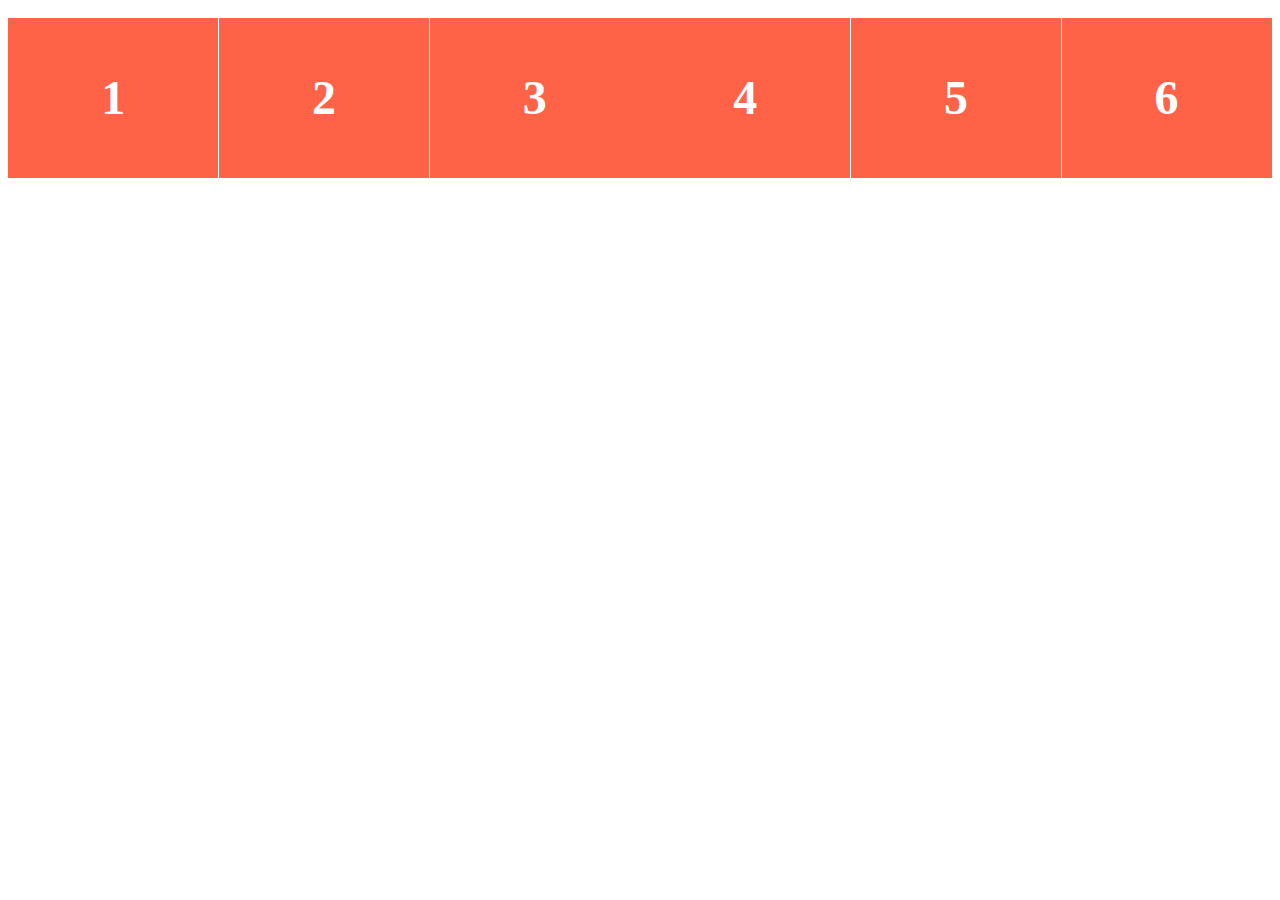
==== index.html @ 0ba46354 "box" ====
<!DOCTYPE html>
 <html>
 <head>
 <link rel="stylesheet" href="style.css">
 <title> SET08101 </title>
 </head>
 <body>
    <ul class ="flex-container ">
        <li class ="flex-item">1</li>
        <li class ="flex-item">2</li>
        <li class ="flex-item">3</li>
        <li class ="flex-item">4</li>
        <li class ="flex-item">5</li>
        <li class ="flex-item">6</li>
    </ul >
        
 </body>
 </html>
---- style.css ----
.flex-container {
    padding : 0;
    margin : 0;
    list-style : none ;
    display : flex ;
    flex-flow : row wrap ;
    justify-content : space-around ;
}
    
.flex-item {
    background : tomato ;
    padding: 5px ;
    width: 200px ;
    height: 150px ;
    margin-top : 10px ;
    line-height : 150px ;
    color: white ;
    font-weight : bold ;
    font-size: 3em ;
    text-align: center ;
}
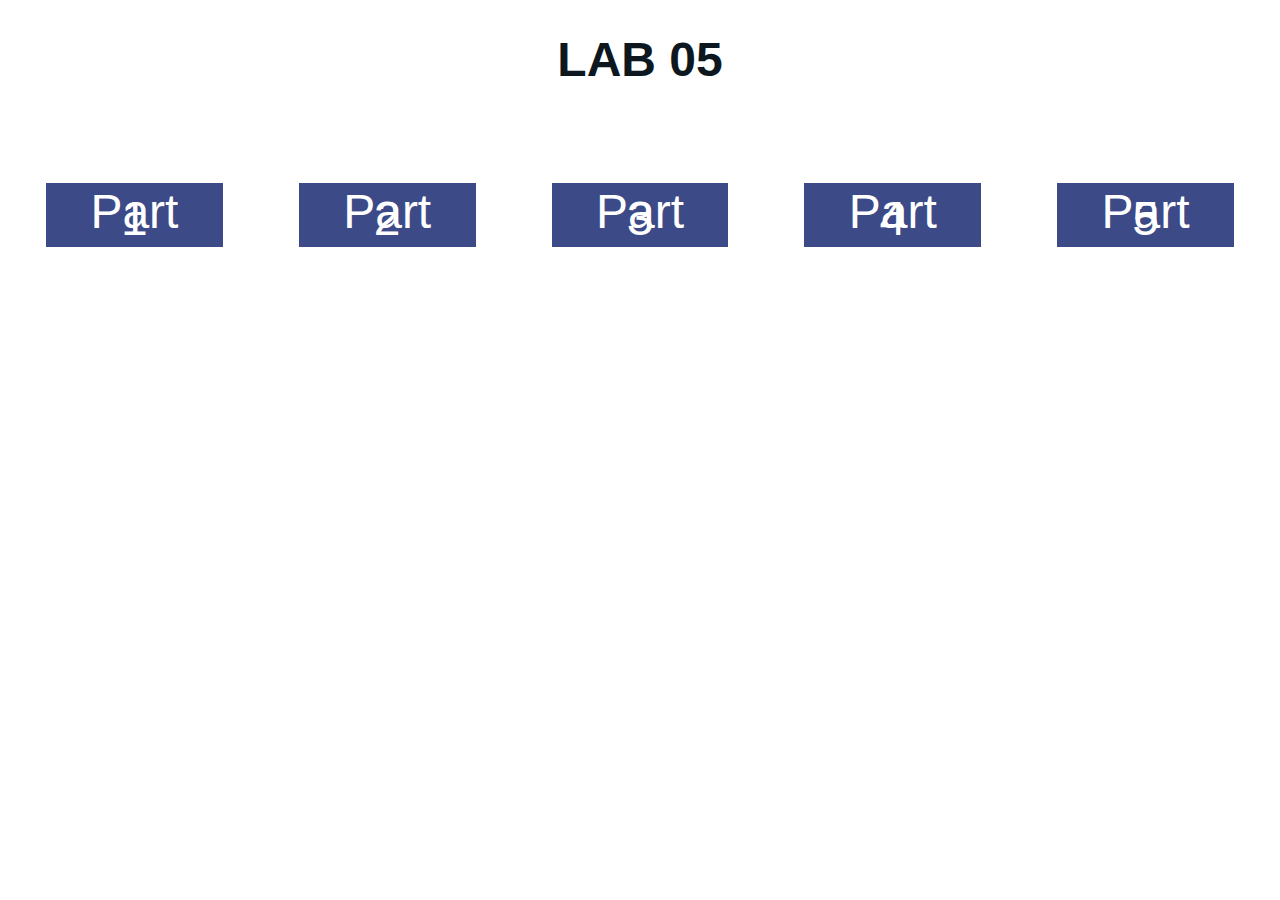
==== commit d068ce8b: "part1 and part2" ====
--- a/index.html
+++ b/index.html
@@ -5,14 +5,14 @@
  <title> SET08101 </title>
  </head>
  <body>
+     <h1> LAB 05</h1>
     <ul class ="flex-container ">
-        <li class ="flex-item">1</li>
-        <li class ="flex-item">2</li>
-        <li class ="flex-item">3</li>
-        <li class ="flex-item">4</li>
-        <li class ="flex-item">5</li>
-        <li class ="flex-item">6</li>
-    </ul >
-        
+        <a class="flex-item" href="test1.html">Part 1 </a>
+        <a class="flex-item" href="test2.html">Part 2 </a>
+        <a class="flex-item" href="test3.html">Part 3 </a>
+        <a class="flex-item" href="test4.html">Part 4 </a>
+        <a class="flex-item" href="test5.html">Part 5 </a>
+    </ul>
+            
  </body>
  </html>
--- a/style.css
+++ b/style.css
@@ -6,17 +6,27 @@
     flex-flow : row wrap ;
     justify-content : space-around ;
 }
+
     
 .flex-item {
-    background : tomato ;
-    padding: 5px ;
-    width: 200px ;
-    height: 150px ;
-    margin-top : 10px ;
-    line-height : 150px ;
+    background : rgb(60, 74, 136) ;
+    padding: 2% ;
+    width: 10% ;
+    height: 15% ;
+    margin-top : 5% ;
+    line-height : 15% ;
     color: white ;
-    font-weight : bold ;
     font-size: 3em ;
     text-align: center ;
+    text-decoration: none;
+    font-family: 'Gill Sans', 'Gill Sans MT', Calibri, 'Trebuchet MS', sans-serif;
 }
-    +
+
+h1{
+    font-family: Arial, Helvetica, sans-serif;
+    font-size: 300%;
+    color: rgb(13, 23, 32);
+    text-align: center ;
+    
+}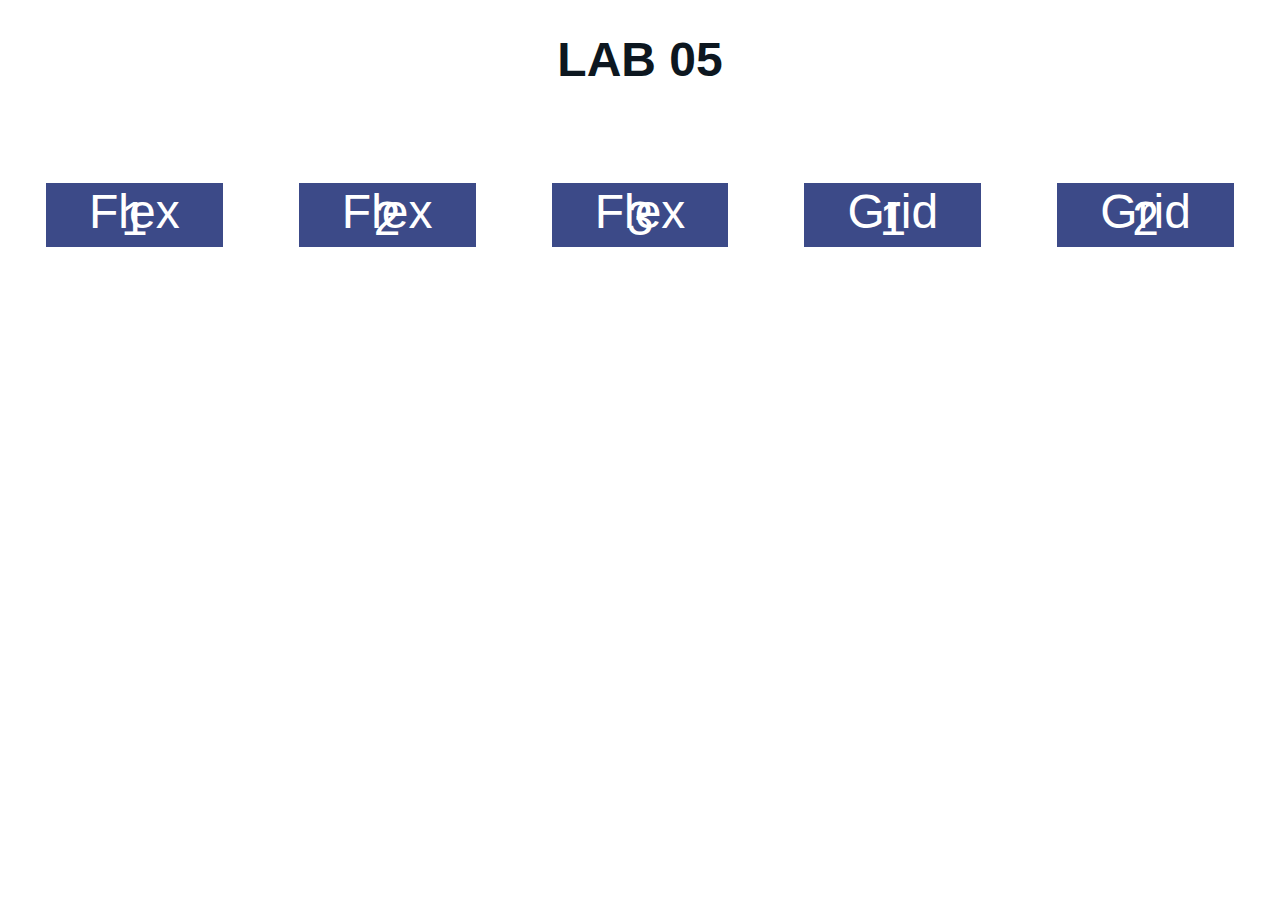
==== commit 1bb24a95: "finish lecture" ====
--- a/index.html
+++ b/index.html
@@ -7,11 +7,11 @@
  <body>
      <h1> LAB 05</h1>
     <ul class ="flex-container ">
-        <a class="flex-item" href="test1.html">Part 1 </a>
-        <a class="flex-item" href="test2.html">Part 2 </a>
-        <a class="flex-item" href="test3.html">Part 3 </a>
-        <a class="flex-item" href="test4.html">Part 4 </a>
-        <a class="flex-item" href="test5.html">Part 5 </a>
+        <a class="flex-item" href="test1.html">Flex 1 </a>
+        <a class="flex-item" href="test2.html">Flex 2 </a>
+        <a class="flex-item" href="test3.html">Flex 3 </a>
+        <a class="flex-item" href="test4.html">Grid 1 </a>
+        <a class="flex-item" href="test5.html">Grid 2 </a>
     </ul>
             
  </body>
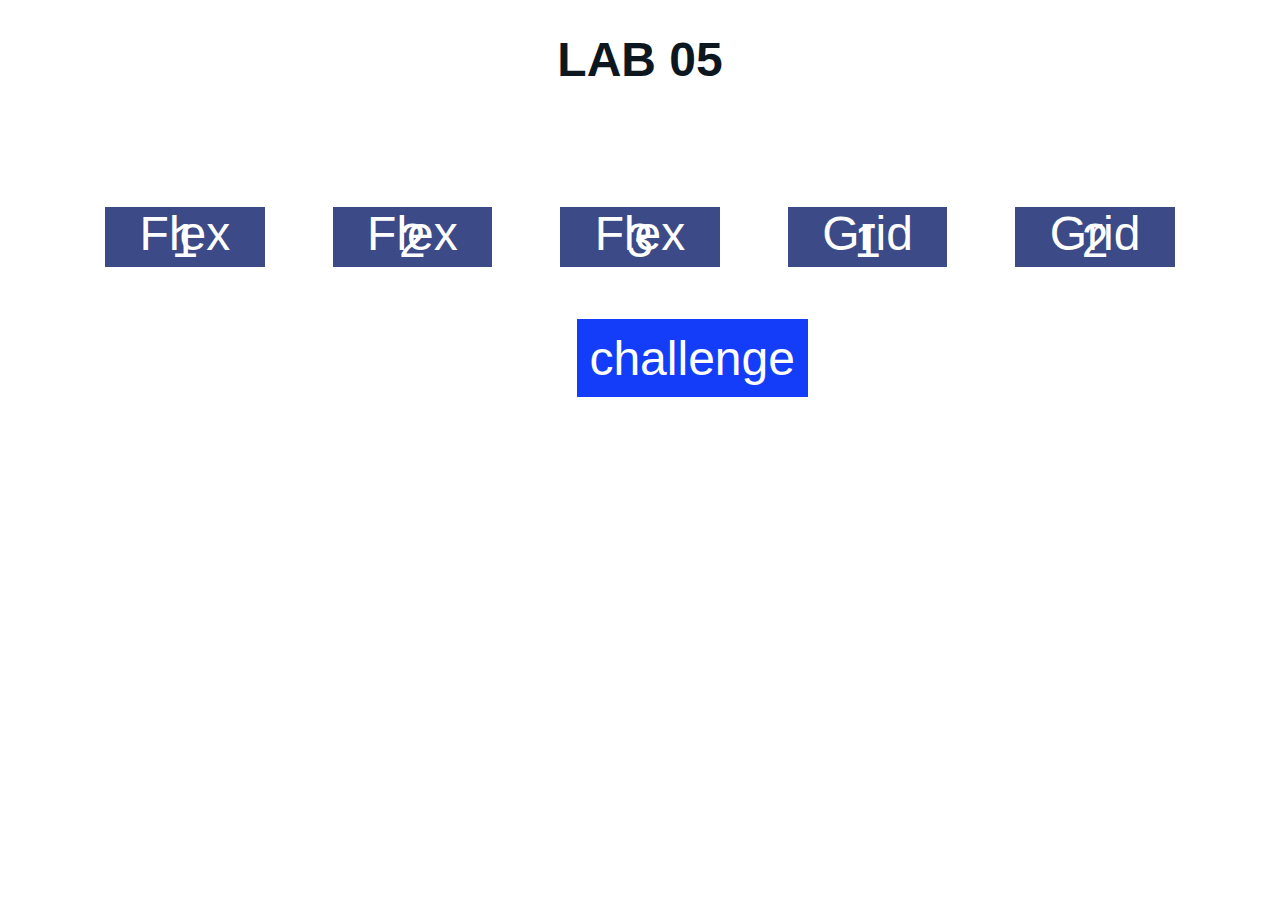
==== commit 0a77d47b: "challenge" ====
--- a/index.html
+++ b/index.html
@@ -5,14 +5,18 @@
  <title> SET08101 </title>
  </head>
  <body>
-     <h1> LAB 05</h1>
-    <ul class ="flex-container ">
-        <a class="flex-item" href="test1.html">Flex 1 </a>
-        <a class="flex-item" href="test2.html">Flex 2 </a>
-        <a class="flex-item" href="test3.html">Flex 3 </a>
-        <a class="flex-item" href="test4.html">Grid 1 </a>
-        <a class="flex-item" href="test5.html">Grid 2 </a>
-    </ul>
+    <h1> LAB 05</h1>
+   
+        <ul class ="flex-container ">
+            <a class="flex-item" href="test1.html">Flex 1 </a>
+            <a class="flex-item" href="test2.html">Flex 2 </a>
+            <a class="flex-item" href="test3.html">Flex 3 </a>
+            <a class="flex-item" href="test4.html">Grid 1 </a>
+            <a class="flex-item" href="test5.html">Grid 2 </a>
+        </ul>
+        <a class="flex-item2" href="challenge.html">challenge</a>
+
+
             
  </body>
  </html>
--- a/style.css
+++ b/style.css
@@ -1,6 +1,6 @@
 .flex-container {
     padding : 0;
-    margin : 0;
+    margin : 5%;
     list-style : none ;
     display : flex ;
     flex-flow : row wrap ;
@@ -21,6 +21,17 @@
     text-decoration: none;
     font-family: 'Gill Sans', 'Gill Sans MT', Calibri, 'Trebuchet MS', sans-serif;
 }
+.flex-item2 {
+    margin-left: 45%;
+    padding: 1% ;
+    background : rgb(19, 61, 248) ;
+    color: white ;
+    font-size: 3em ;
+    text-align: center ;
+    text-decoration: none;
+    font-family: 'Gill Sans', 'Gill Sans MT', Calibri, 'Trebuchet MS', sans-serif;
+}
+
 
 
 h1{
@@ -29,4 +40,4 @@
     color: rgb(13, 23, 32);
     text-align: center ;
     
-}+}
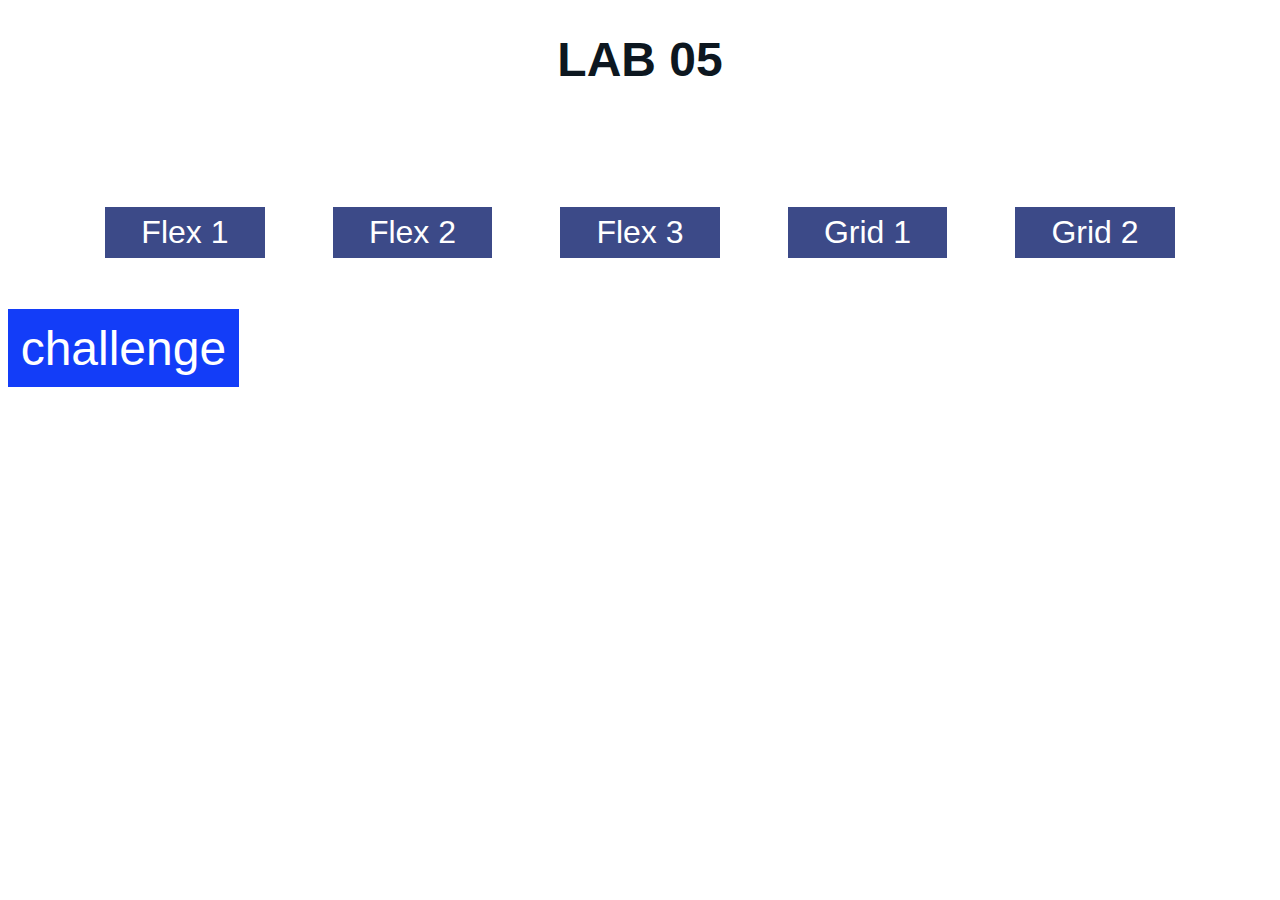
==== commit 9936c84c: "start site" ====
--- a/index.html
+++ b/index.html
@@ -1,22 +1,25 @@
 <!DOCTYPE html>
- <html>
- <head>
- <link rel="stylesheet" href="style.css">
- <title> SET08101 </title>
- </head>
- <body>
+<html>
+
+<head>
+    <link rel="stylesheet" href="style.css">
+    <title> SET08101 </title>
+</head>
+
+<body>
     <h1> LAB 05</h1>
-   
-        <ul class ="flex-container ">
-            <a class="flex-item" href="test1.html">Flex 1 </a>
-            <a class="flex-item" href="test2.html">Flex 2 </a>
-            <a class="flex-item" href="test3.html">Flex 3 </a>
-            <a class="flex-item" href="test4.html">Grid 1 </a>
-            <a class="flex-item" href="test5.html">Grid 2 </a>
-        </ul>
-        <a class="flex-item2" href="challenge.html">challenge</a>
+
+    <ul class="flex-container ">
+        <a class="flex-item" href="flexGrid/test1.html">Flex 1 </a>
+        <a class="flex-item" href="flexGrid/test2.html">Flex 2 </a>
+        <a class="flex-item" href="flexGrid/test3.html">Flex 3 </a>
+        <a class="flex-item" href="flexGrid/test4.html">Grid 1 </a>
+        <a class="flex-item" href="flexGrid/test5.html">Grid 2 </a>
+    </ul>
+    <a class="flex-item2" href="challenge/html/home.html">challenge</a>
 
 
-            
- </body>
- </html>
+
+</body>
+
+</html>--- a/style.css
+++ b/style.css
@@ -1,43 +1,44 @@
 .flex-container {
-    padding : 0;
-    margin : 5%;
-    list-style : none ;
-    display : flex ;
-    flex-flow : row wrap ;
-    justify-content : space-around ;
+    padding: 0;
+    margin: 5%;
+    list-style: none;
+    display: flex;
+    flex-flow: row wrap;
+    justify-content: space-around;
 }
 
-    
 .flex-item {
-    background : rgb(60, 74, 136) ;
-    padding: 2% ;
-    width: 10% ;
-    height: 15% ;
-    margin-top : 5% ;
-    line-height : 15% ;
-    color: white ;
-    font-size: 3em ;
-    text-align: center ;
-    text-decoration: none;
-    font-family: 'Gill Sans', 'Gill Sans MT', Calibri, 'Trebuchet MS', sans-serif;
-}
-.flex-item2 {
-    margin-left: 45%;
-    padding: 1% ;
-    background : rgb(19, 61, 248) ;
-    color: white ;
-    font-size: 3em ;
-    text-align: center ;
+    background: rgb(60, 74, 136);
+    padding: 2%;
+    width: 10%;
+    height: 15%;
+    margin-top: 5%;
+    line-height: 15%;
+    color: white;
+    font-size: 2em;
+    text-align: center;
     text-decoration: none;
     font-family: 'Gill Sans', 'Gill Sans MT', Calibri, 'Trebuchet MS', sans-serif;
 }
 
+.flex-item2 {
+    align-items: center;
+    padding: 1%;
+    background: rgb(19, 61, 248);
+    color: white;
+    font-size: 3em;
+    text-align: center;
+    text-decoration: none;
+    font-family: 'Gill Sans', 'Gill Sans MT', Calibri, 'Trebuchet MS', sans-serif;
+}
 
+a .flex-item2 {
+    align-items: center;
+}
 
-h1{
+h1 {
     font-family: Arial, Helvetica, sans-serif;
     font-size: 300%;
     color: rgb(13, 23, 32);
-    text-align: center ;
-    
-}
+    text-align: center;
+}